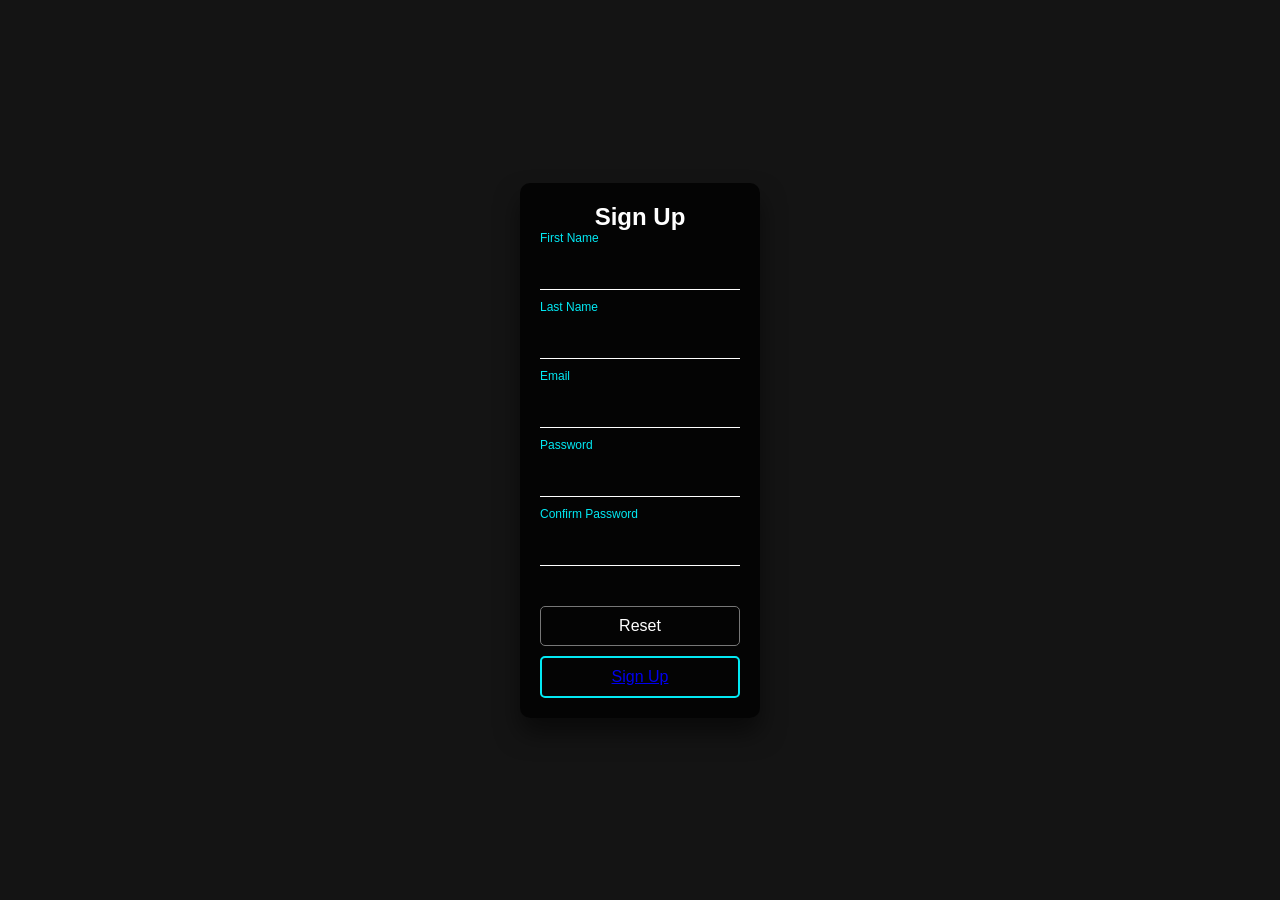
==== signup page.html @ 97eae871 "Add files via upload ok" ====
<!DOCTYPE html>
<html lang="en">
<head>
    <meta charset="UTF-8">
    <meta http-equiv="X-UA-Compatible" content="IE=edge">
    <meta name="viewport" content="width=device-width, initial-scale=1.0">
    <title>Sign-Up Page</title>
    <style>
        /* Basic reset */
* {
    margin: 0;
    padding: 0;
    box-sizing: border-box;
    
}

/* Body and container styling */
body, html {
    height: 100%;
    font-family: Arial, Helvetica, sans-serif;
    display: flex;
    justify-content: center;
    align-items: center;
    background: #141414;
}

.container {
    width: 100%;
    max-width: 400px;
    padding: 20px;
    background: rgba(0, 0, 0, 0.8);
    box-shadow: 0 15px 25px rgba(0, 0, 0, 0.5);
    border-radius: 10px;
}

.form-box {
    text-align: center;
    color: #fff;
}

.form-box h2 {
    margin-bottom: 20px;
    font-size: 24px;
}

/* Input group styling */
.input-group {
    position: relative;
    margin-bottom: 30px;
}

.input-group input {
    width: 100%;
    padding: 10px 0;
    font-size: 16px;
    color: #fff;
    border: none;
    border-bottom: 1px solid #fff;
    outline: none;
    background: transparent;
    transition: all 0.3s ease;
}

.input-group label {
    position: absolute;
    top: 10px;
    left: 0;
    pointer-events: none;
    font-size: 16px;
    color: #777;
    transition: all 0.3s ease;
}

/* Floating label effect */
.input-group input:focus ~ label,
.input-group input:not(:placeholder-shown) ~ label {
    top: -20px;
    left: 0;
    color: #03e9f4;
    font-size: 12px;
}

/* Button styling */
button {
    width: 100%;
    padding: 10px;
    font-size: 16px;
    color: #03e9f4;
    border: none;
    background: transparent;
    cursor: pointer;
    margin-top: 10px;
    border-radius: 5px;
    transition: background 0.5s, color 0.5s;
}

.reset-button {
    color: #fff;
    border: 1px solid #777;
}

.reset-button:hover {
    background: #777;
    color: #fff;
}

.submit-button {
    border: 2px solid #03e9f4;
}

.submit-button:hover {
    background: #03e9f4;
    color: #141414;
}

/* Animation */
.submit-button:focus,
.reset-button:focus {
    outline: none;
}

    </style>
    
</head>

<body>
    <link rel="stylesheet" href="signuppage.css">
    <div class="container">
        <div class="form-box">
            <h2>Sign Up</h2>
            <form id="signupForm">
                <div class="input-group">
                    <input type="text" id="firstName" name="firstName" required>
                    <label for="firstName">First Name</label>
                </div>
                <div class="input-group">
                    <input type="text" id="lastName" name="lastName" required>
                    <label for="lastName">Last Name</label>
                </div>
                <div class="input-group">
                    <input type="email" id="email" name="email" required>
                    <label for="email">Email</label>
                </div>
                <div class="input-group">
                    <input type="password" id="password" name="password" required>
                    <label for="password">Password</label>
                </div>
                <div class="input-group">
                    <input type="password" id="confirmPassword" name="confirmPassword" required>
                    <label for="confirmPassword">Confirm Password</label>
                </div>
                <button type="reset" class="reset-button">Reset</button>
                <button type="submit" class="submit-button">
                    <a href="universal.html">Sign Up</button>
            </form>
        </div>
        
    </div>
    <script src="signup.js"></script>
</body>
</html>
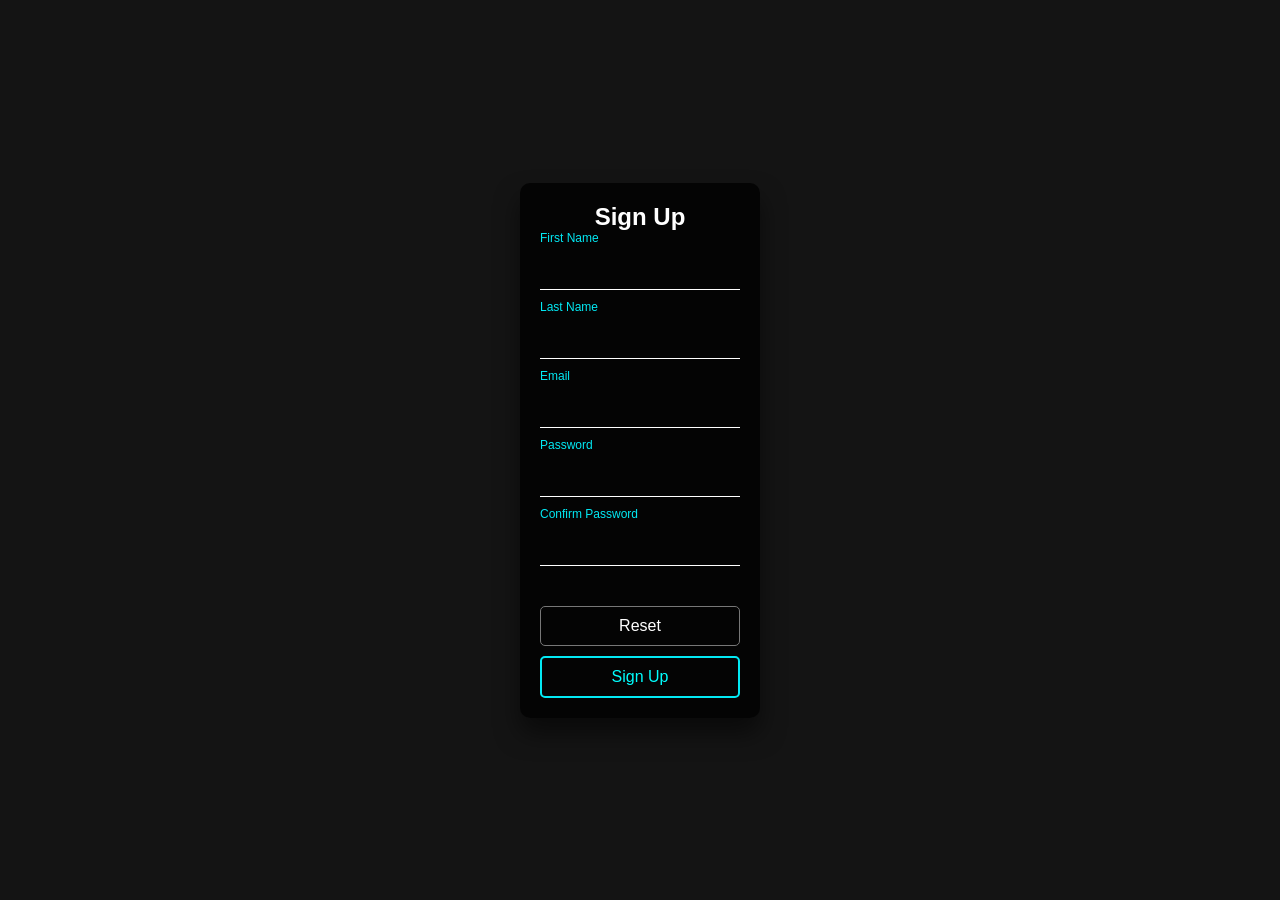
==== commit ea89510c: "Update signup page.html submit button color change   Signed-off-by: Deepak0734 <dr941954@gmail.com>" ====
--- a/signup page.html
+++ b/signup page.html
@@ -111,6 +111,9 @@
 .submit-button:hover {
     background: #03e9f4;
     color: #141414;
+}.submit-button a{
+    text-decoration: none;
+    color: cyan;
 }
 
 /* Animation */
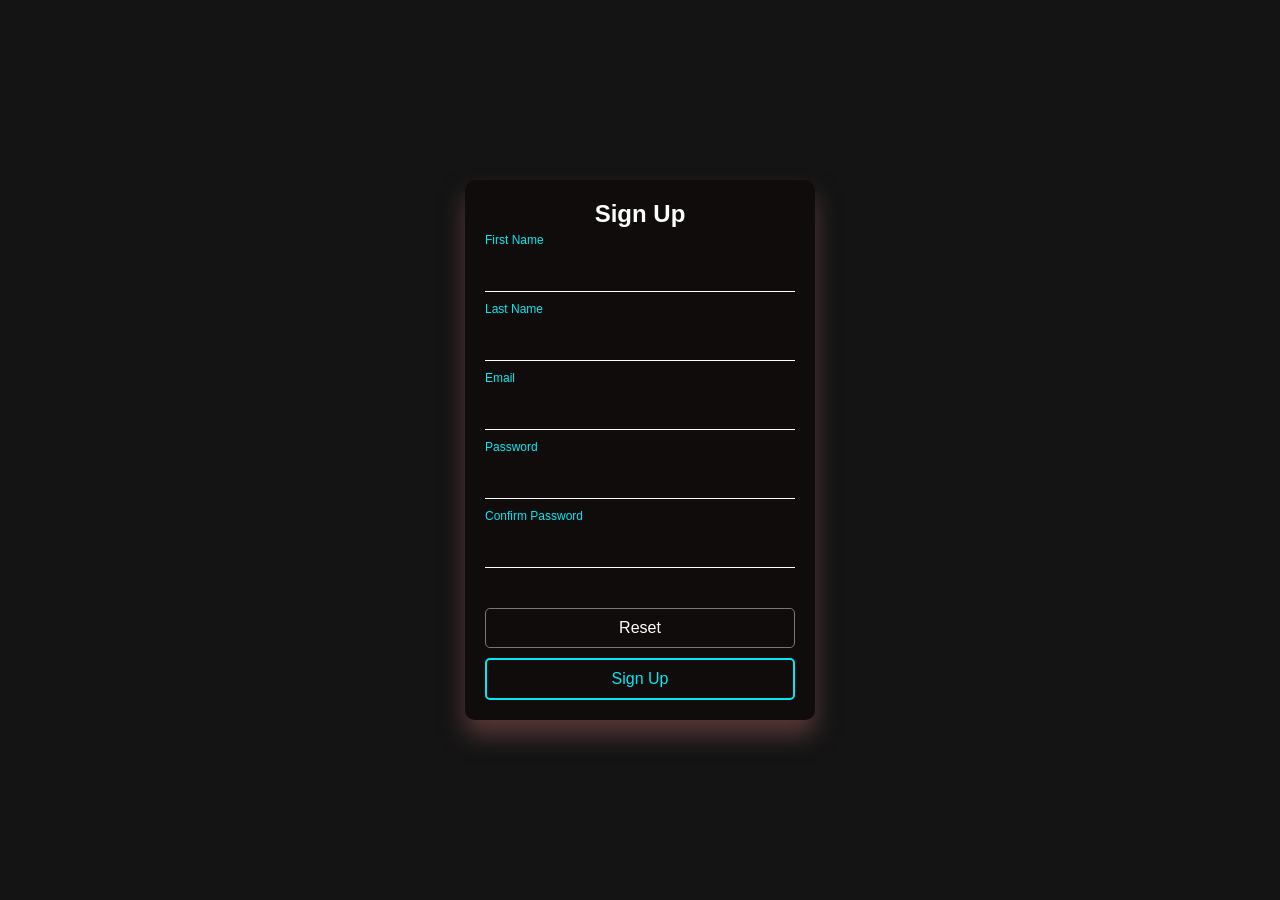
==== commit 0dc19091: "Update signup page.html Signed-off-by: Deepak0734 <dr941954@gmail.com>" ====
--- a/signup page.html
+++ b/signup page.html
@@ -1,4 +1,4 @@
-<!DOCTYPE html>
+ <!DOCTYPE html>
 <html lang="en">
 <head>
     <meta charset="UTF-8">
@@ -7,131 +7,124 @@
     <title>Sign-Up Page</title>
     <style>
         /* Basic reset */
-* {
-    margin: 0;
-    padding: 0;
-    box-sizing: border-box;
-    
-}
+        * {
+            margin: 0;
+            padding: 0;
+            box-sizing: border-box;
+        }
 
-/* Body and container styling */
-body, html {
-    height: 100%;
-    font-family: Arial, Helvetica, sans-serif;
-    display: flex;
-    justify-content: center;
-    align-items: center;
-    background: #141414;
-}
+        /* Body and container styling */
+        body, html {
+            height: 100%;
+            font-family: Arial, Helvetica, sans-serif;
+            display: flex;
+            justify-content: center;
+            align-items: center;
+            background: #141414;
+        }
 
-.container {
-    width: 100%;
-    max-width: 400px;
-    padding: 20px;
-    background: rgba(0, 0, 0, 0.8);
-    box-shadow: 0 15px 25px rgba(0, 0, 0, 0.5);
-    border-radius: 10px;
-}
+        .container {
+            width: 350px;
+            max-width: 350px;
+            padding: 20px;
+            background: rgba(17, 11, 11, 0.8);
+            box-shadow: 0 15px 25px rgba(153, 89, 89, 0.5);
+            border-radius: 10px;
+        }
 
-.form-box {
-    text-align: center;
-    color: #fff;
-}
+        .form-box {
+            text-align: center;
+            color: #fff;
+        }
 
-.form-box h2 {
-    margin-bottom: 20px;
-    font-size: 24px;
-}
+        .form-box h2 {
+            margin-bottom: 25px;
+            font-size: 24px;
+        }
 
-/* Input group styling */
-.input-group {
-    position: relative;
-    margin-bottom: 30px;
-}
+        /* Input group styling */
+        .input-group {
+            position: relative;
+            margin-bottom: 30px;
+        }
 
-.input-group input {
-    width: 100%;
-    padding: 10px 0;
-    font-size: 16px;
-    color: #fff;
-    border: none;
-    border-bottom: 1px solid #fff;
-    outline: none;
-    background: transparent;
-    transition: all 0.3s ease;
-}
+        .input-group input {
+            width: 100%;
+            padding: 10px 0;
+            font-size: 16px;
+            color: #fff;
+            border: none;
+            border-bottom: 1px solid #fff;
+            outline: none;
+            background: transparent;
+            transition: all 0.3s ease;
+        }
 
-.input-group label {
-    position: absolute;
-    top: 10px;
-    left: 0;
-    pointer-events: none;
-    font-size: 16px;
-    color: #777;
-    transition: all 0.3s ease;
-}
+        .input-group label {
+            position: absolute;
+            top: 10px;
+            left: 0;
+            pointer-events: none;
+            font-size: 16px;
+            color: #777;
+            transition: all 0.3s ease;
+        }
 
-/* Floating label effect */
-.input-group input:focus ~ label,
-.input-group input:not(:placeholder-shown) ~ label {
-    top: -20px;
-    left: 0;
-    color: #03e9f4;
-    font-size: 12px;
-}
+        /* Floating label effect */
+        .input-group input:focus ~ label,
+        .input-group input:not(:placeholder-shown) ~ label {
+            top: -20px;
+            left: 0;
+            color: #03e9f4;
+            font-size: 12px;
+        }
 
-/* Button styling */
-button {
-    width: 100%;
-    padding: 10px;
-    font-size: 16px;
-    color: #03e9f4;
-    border: none;
-    background: transparent;
-    cursor: pointer;
-    margin-top: 10px;
-    border-radius: 5px;
-    transition: background 0.5s, color 0.5s;
-}
+        /* Button styling */
+        button {
+            width: 100%;
+            padding: 10px;
+            font-size: 16px;
+            color: #03e9f4;
+            border: none;
+            background: transparent;
+            cursor: pointer;
+            margin-top: 10px;
+            border-radius: 5px;
+            transition: background 0.5s, color 0.5s;
+        }
 
-.reset-button {
-    color: #fff;
-    border: 1px solid #777;
-}
+        .reset-button {
+            color: #fff;
+            border: 1px solid #777;
+        }
 
-.reset-button:hover {
-    background: #777;
-    color: #fff;
-}
+        .reset-button:hover {
+            background: #777;
+            color: #fff;
+        }
 
-.submit-button {
-    border: 2px solid #03e9f4;
-}
+        .submit-button {
+            border: 2px solid #03e9f4;
+        }
 
-.submit-button:hover {
-    background: #03e9f4;
-    color: #141414;
-}.submit-button a{
-    text-decoration: none;
-    color: cyan;
-}
+        .submit-button:hover {
+            background: #9cdfe3;
+            color: #141414;
+        }
 
-/* Animation */
-.submit-button:focus,
-.reset-button:focus {
-    outline: none;
-}
-
+        /* Animation */
+        .submit-button:focus,
+        .reset-button:focus {
+            outline: none;
+        }
     </style>
-    
 </head>
 
 <body>
-    <link rel="stylesheet" href="signuppage.css">
     <div class="container">
         <div class="form-box">
             <h2>Sign Up</h2>
-            <form id="signupForm">
+            <form id="signupForm" action="universal.html">
                 <div class="input-group">
                     <input type="text" id="firstName" name="firstName" required>
                     <label for="firstName">First Name</label>
@@ -153,12 +146,9 @@
                     <label for="confirmPassword">Confirm Password</label>
                 </div>
                 <button type="reset" class="reset-button">Reset</button>
-                <button type="submit" class="submit-button">
-                    <a href="universal.html">Sign Up</button>
+                <button type="submit" class="submit-button">Sign Up</button>
             </form>
         </div>
-        
     </div>
-    <script src="signup.js"></script>
 </body>
 </html>
